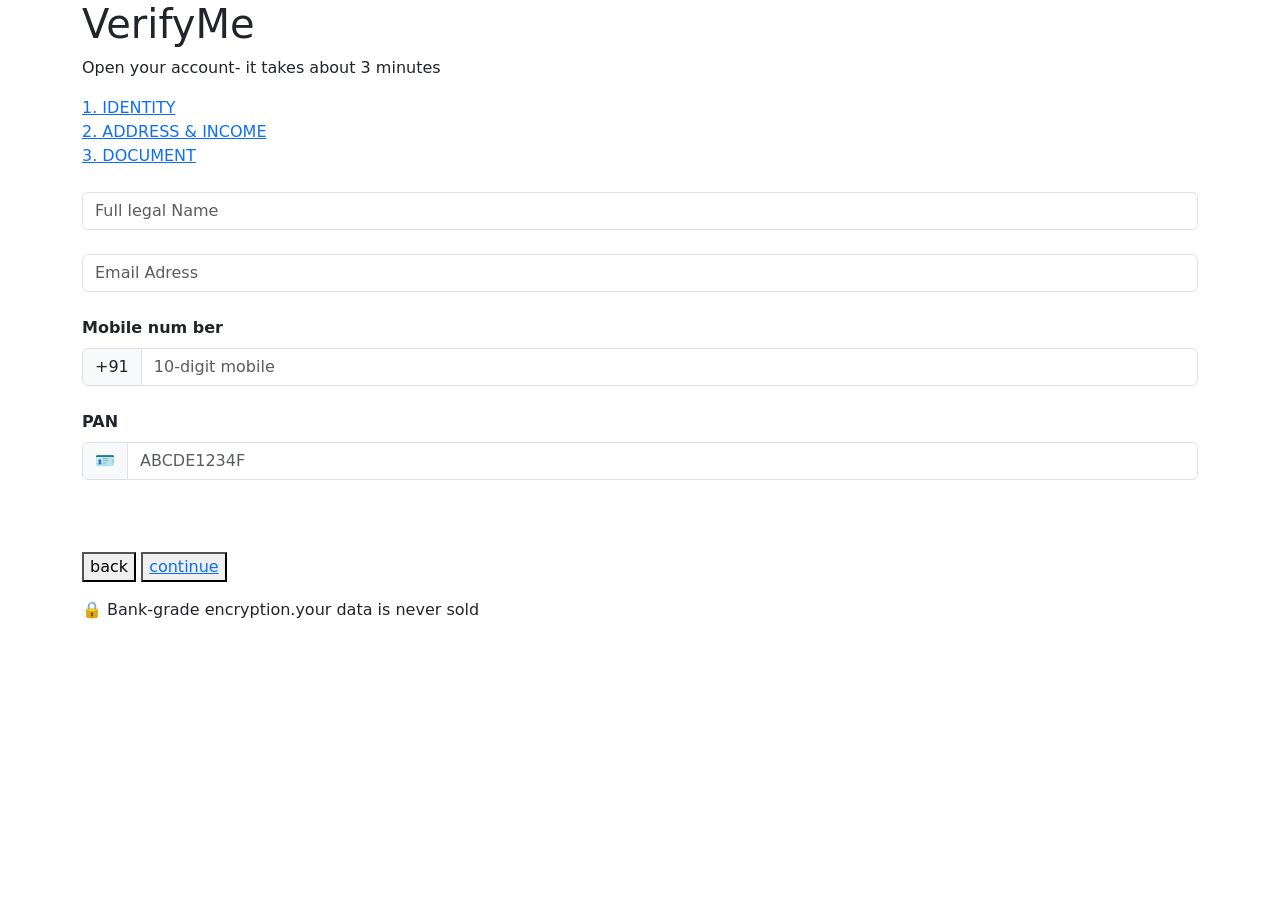
==== index.html @ 63a8d533 "Update and rename pratice3.html to index.html" ====
<!DOCTYPE html>
<html lang="en">
<head>
    <meta charset="UTF-8">
    <meta name="viewport" content="width=device-width, initial-scale=1.0">
    <title>Verify ME </title>
    <link rel="stylesheet" href="bootstrap.css">
    <link rel="stylesheet" href="Verify_Me.css">
</head>
<body>
    <div class="container">
        <h1>VerifyMe</h1>
        <p>Open your account- it takes about 3 minutes</p>
        <div class="hero">
            
             <div class="steps">
              <div class="step active"><a href="index.html"> 1. IDENTITY </a></div>
              <div class="step"><a href="P2.html"> 2. ADDRESS & INCOME </a></div>
              <div class="step"> <a href="P3.html">3. DOCUMENT</a></div>
              </div>
             <div class ="mb-3">
                <label class="form-label"></label>
                <input type="text" class="form-control" placeholder="Full legal Name">
            
                <label class="form-label"></label>
                <input type="email" class="form-control" placeholder="Email Adress"><br>

                
                <label class="form-label fw-semibold mb-2">
                    Mobile num ber
                </label><br>

                <div class="input-group mb-4">
                    <span class="input-group-text country-code">+91</span>
                    <input type="text" class="form-control custom-input"
                        placeholder="10-digit mobile">
                </div>

        
                 <label class="form-label fw-semibold mb-2">
                    PAN
                </label>

                <div class="input-group mb-5">
                    <span class="input-group-text pan-icon">
                        🪪
                    </span>
                    <input type="text" class="form-control custom-input"
                        placeholder="ABCDE1234F">
            </div><br>
            <button class="btn-1">back</button>
            <button class="btn-2"><a href="P2.html">continue</a></button>



        </div>
         <p>🔒 Bank-grade encryption.your data is never sold</p>
    </div>
</body>
</html
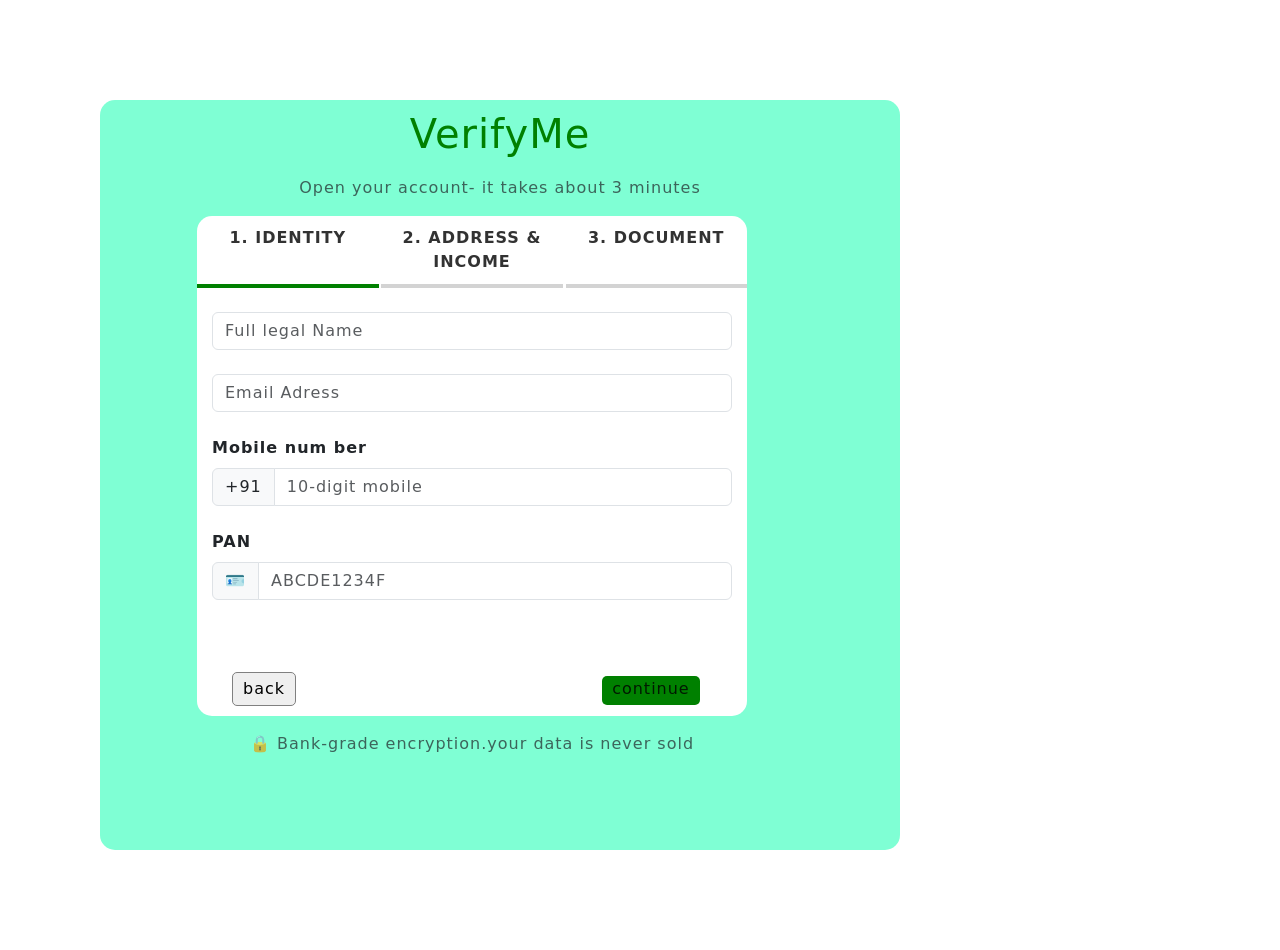
==== commit 16174ddf: "Fix HTML structure and update stylesheet link Updated the stylesheet link for consistency and correc" ====
--- a/index.html
+++ b/index.html
@@ -5,7 +5,7 @@
     <meta name="viewport" content="width=device-width, initial-scale=1.0">
     <title>Verify ME </title>
     <link rel="stylesheet" href="bootstrap.css">
-    <link rel="stylesheet" href="Verify_Me.css">
+    <link rel="stylesheet" href="verify_me.css">
 </head>
 <body>
     <div class="container">
--- a/verify_me.css
+++ b/verify_me.css
@@ -0,0 +1,107 @@
+ *{
+            letter-spacing: 1px;
+            margin: 0;
+            padding: 0;
+        }
+        .container{
+            height: 750px;
+            width: 800px;
+            margin: 100px;
+            background-color: aquamarine;
+           
+            border-radius: 15px ;
+        }
+        h1{
+            padding-top: 10px;
+            text-align: center;
+            color: green;
+            font: bolder;
+        }
+        .steps{
+    display: flex;
+    justify-content: space-between;
+       }
+
+      .step{
+    width: 33%;
+    text-align: center;
+    padding-bottom: 10px;
+    border-bottom: 4px solid lightgray;
+    color: gray;
+    font-weight: 600;
+    }
+
+    .active{
+    border-bottom: 4px solid green;
+    color: green;
+     }
+    
+        p{
+            text-align: center;
+            color: balck;
+            margin-top: 5px;
+            padding-top: 10px;
+            opacity: 0.7;
+        }
+        .hero{
+            padding-top: 10px;
+            height: 500px;
+            width: 550px;
+            background-color: white;
+            border-radius: 15px;
+            margin-left: 85px;
+           
+            
+        }
+        .heroin{
+            padding-top: 6px;
+            display: inline-block;
+            opacity: 0.7;
+            letter-spacing: 1px;
+            font: bolder;
+          
+        }
+        .hero .heroin{
+            margin: 14px;
+
+        }
+        .mb-3{
+            padding-left: 15px;
+            padding-right: 15px;
+        }
+        .btn-1{
+            margin-left: 20px;
+            padding-left: 10px;
+             padding-right: 10px;
+             padding-top: 4px;
+               padding-bottom: 4px;
+               border-radius: 5px;
+               letter-spacing: 1px;
+               font: bolder;
+               border: 1px solid gray;
+        }
+        .btn-2{
+            margin-top: 1px;
+            margin-left: 300px;
+            padding-left: 10px;
+             padding-right: 10px;
+             padding-top: 1px;
+               padding-bottom: 4px;
+               border-radius: 5px;
+               letter-spacing: 1px;
+               color: white;
+               background-color: green;
+               font: bolder;
+               border: none;
+        }
+        a{
+            text-decoration: none;
+            color :black;
+            opacity: 0.8;
+        }
+        .m2{
+            margin-left: 50px;
+            padding-left: 150px;
+            padding-top: 75px;
+            word-spacing: 2px;
+        }
